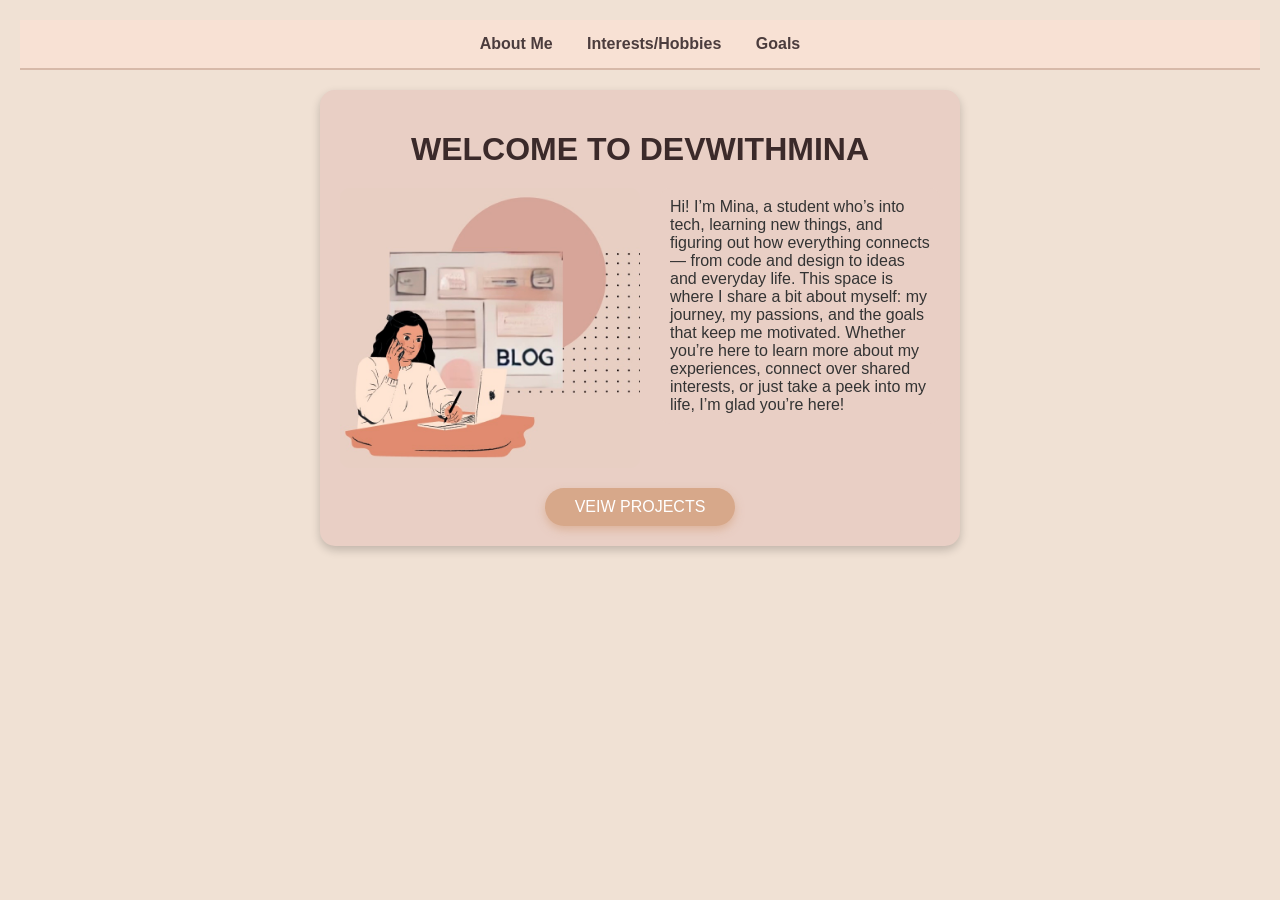
==== index.html @ c3a7d9b5 "Add files via upload" ====
<html>
    <head>
        <meta charset="UTF-8">
   <meta name="viewport" content="width=device-width, initial-scale=1.0">
        <link rel="stylesheet" href="summativec.css">
        <title>
          DevWithMina
            
        </title>
    </head>
    <body>  
<nav>
   
  <a href="aboutme.html">About Me</a>
    <a href="intrests.html">Interests/Hobbies</a>
  <a href="goals.html">Goals</a>
</nav>
   <div class="container">
  <h1>WELCOME TO DEVWITHMINA</h1>
  <div class="content-box">
      <img src="homepagepic.jpg" width="300" height="300">
    
    <div class="text-box">
      <p>Hi! I’m Mina, a student who’s into tech, learning new things, and figuring out how everything connects — from code and design to ideas and everyday life. This space is where I share a bit about myself: my journey, my passions, and the goals that keep me motivated. Whether you’re here to learn more about my experiences, connect over shared interests, or just take a peek into my life, I’m glad you’re here!</p>
    </div>
  </div>
   
       <!--<button class="view-projects">VIEW PROJECTS</button>-->
        <button class="view-projects" id="project">VEIW PROJECTS</button>
       
</div>
    

 <script>

  document.getElementById('project').addEventListener('click', function() {

    window.location.href = 'projects.html';

  });
        </script>
    </body>
</html>
---- summativec.css ----
body {
      margin: 0;
      padding: 20px;
      background-color: #f0e1d4;
      font-family: Arial, sans-serif;
    }

    nav {
      background-color: #F8E1D4;
      padding: 15px;
      text-align: center;
      border-bottom: 2px solid #D7B9A9;
      margin-bottom: 20px;
    }

    nav a {
      text-decoration: none;
      color: #4B3C3D;
      font-weight: bold;
      margin: 0 15px;
      transition: color 0.3s ease;
    }

    nav a:hover {
      color: #CFA6A0;
    }

    .container {
      background-color: #e9cfc5;
      border-radius: 15px;
      padding: 20px;
      box-shadow: 0 4px 10px rgba(0, 0, 0, 0.2);
      position: relative;
      max-width: 600px;
      margin: 0 auto;
    }

    h1 {
      font-size: 32px;
      font-weight: bold;
      text-align: center;
      color: #3b2a2a;
      margin-bottom: 20px;
    }

    .content-box {
      display: flex;
      align-items: flex-start;
      margin-bottom: 20px;
      flex-wrap: wrap;
      gap: 20px;
      position: relative;
    }

    .content-box img {
      display: block;
      max-width: 300px;
      width: 100%;
      height: auto;
      border-radius: 10px;
      flex-shrink: 0;
    }

    .text-box {
      background-color: #e9cfc5;
      padding: 10px;
      border-radius: 10px;
      flex: 1;
      position: relative;
      z-index: 1;
    }

    p {
      font-size: 16px;
      color: #333;
      margin: 0;
    }

    .view-projects {
      display: block;
      margin: 0 auto;
      padding: 10px 30px;
      border: none;
      border-radius: 25px;
      background-color: #d7a88a;
      color: white;
      font-size: 16px;
      cursor: pointer;
      box-shadow: 0 4px 8px rgba(215,168,138,0.7);
      transition: background-color 0.3s ease, box-shadow 0.3s ease;
      position: relative;
      z-index: 10; /* Put button on top */
    }

    .view-projects:hover {
      background-color: #c78a7e;
      box-shadow: 0 6px 12px rgba(199,138,126,0.9);
    }

    /* Responsive Design */
    @media (max-width: 600px) {
      nav {
        font-size: 14px;
        padding: 10px;
      }

      nav a {
        margin: 0 10px;
      }

      .content-box {
        flex-direction: column;
      }

      .content-box img {
        max-width: 100%;
        margin-bottom: 15px;
      }

      .text-box {
        width: 100%;
      }
    }
.project-container {
  display: flex;
  flex-wrap: wrap;
  gap: 20px;
  justify-content: center;
  padding: 20px;
}

.project-card {
  background-color: #ffffff;
  border-radius: 15px;
  box-shadow: 0 4px 12px rgba(0, 0, 0, 0.1);
  width: 300px;
  padding: 20px;
  transition: transform 0.2s ease, box-shadow 0.2s ease;
}

.project-card:hover {
  transform: translateY(-5px);
  box-shadow: 0 6px 20px rgba(0, 0, 0, 0.15);
}

.project-card h3 {
  margin-top: 0;
  font-size: 1.4em;
  color: #333;
}

.project-card p {
  font-size: 0.95em;
  color: #666;
  line-height: 1.5;
}

.project-card button {
  margin-top: 10px;
  padding: 10px 15px;
  background-color: #D7B9A9;
  color: white;
  border: none;
  border-radius: 8px;
  cursor: pointer;
  transition: background-color 0.2s ease;
}
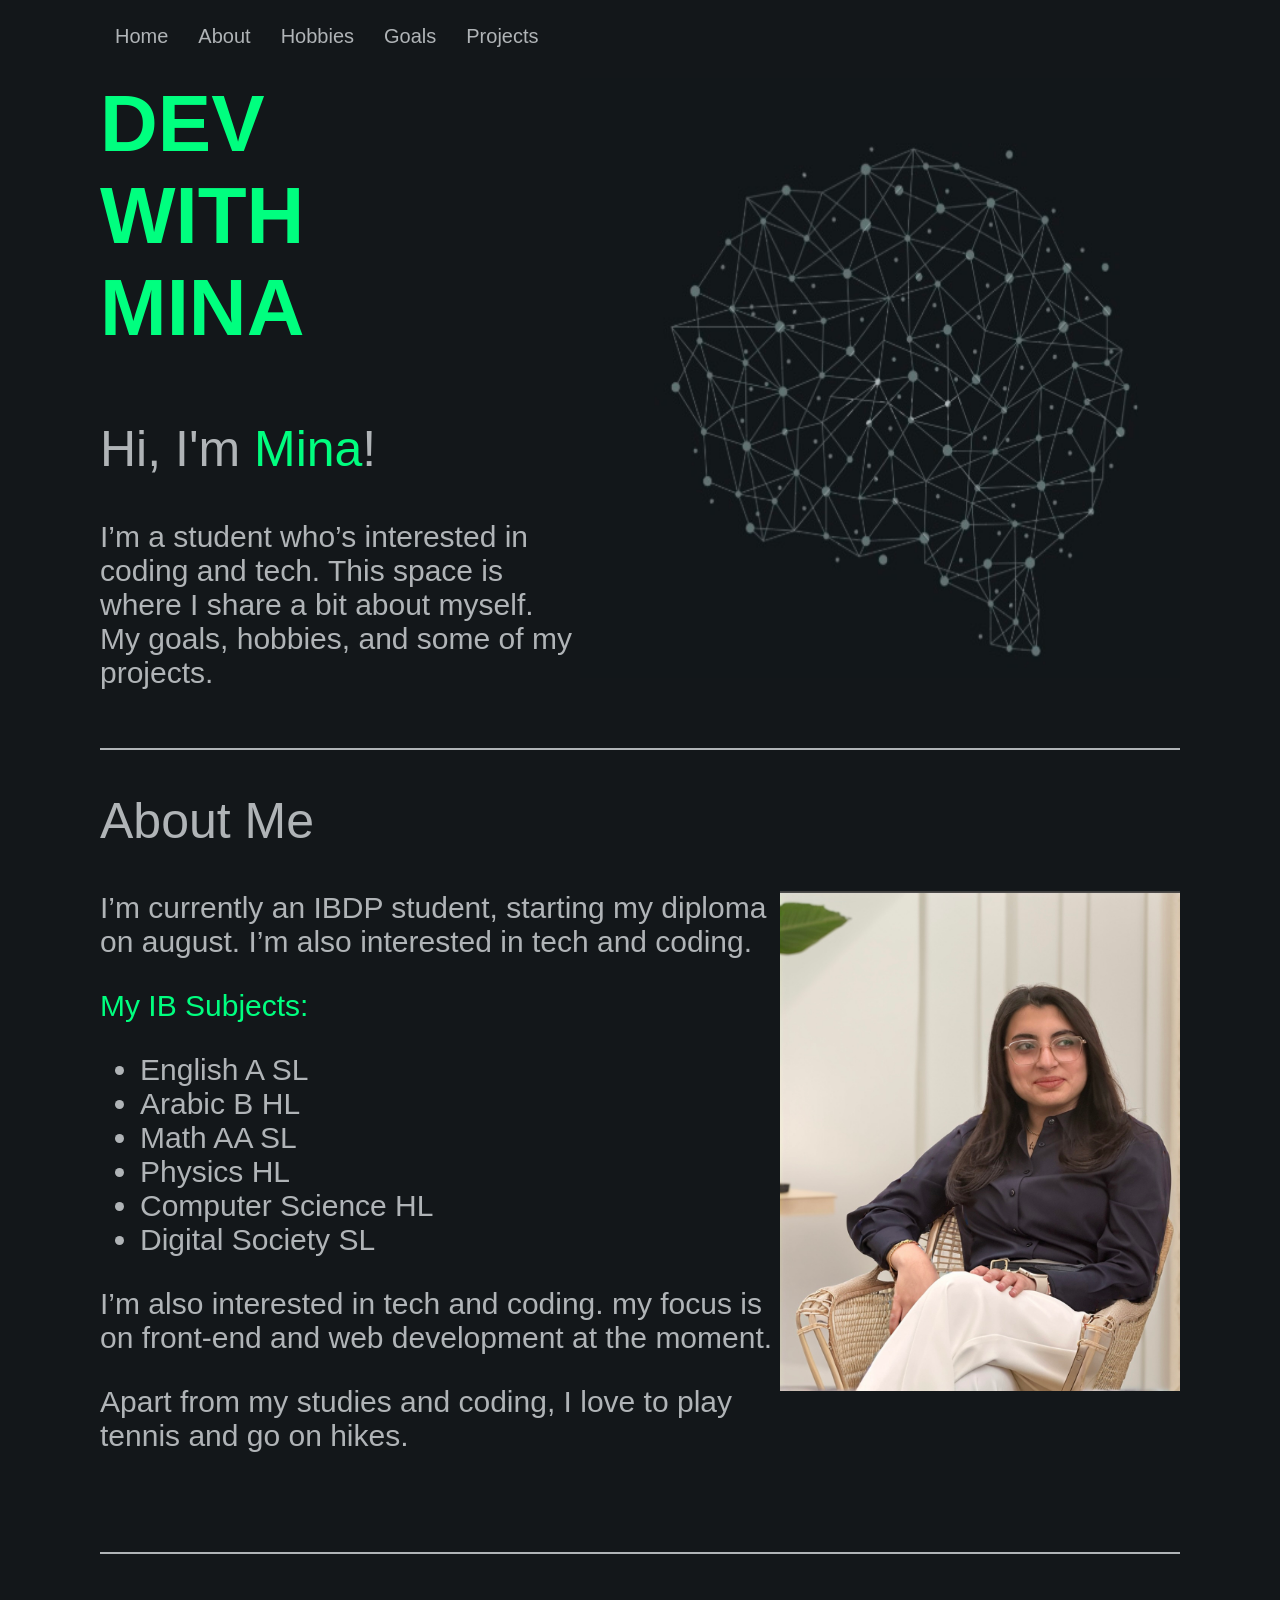
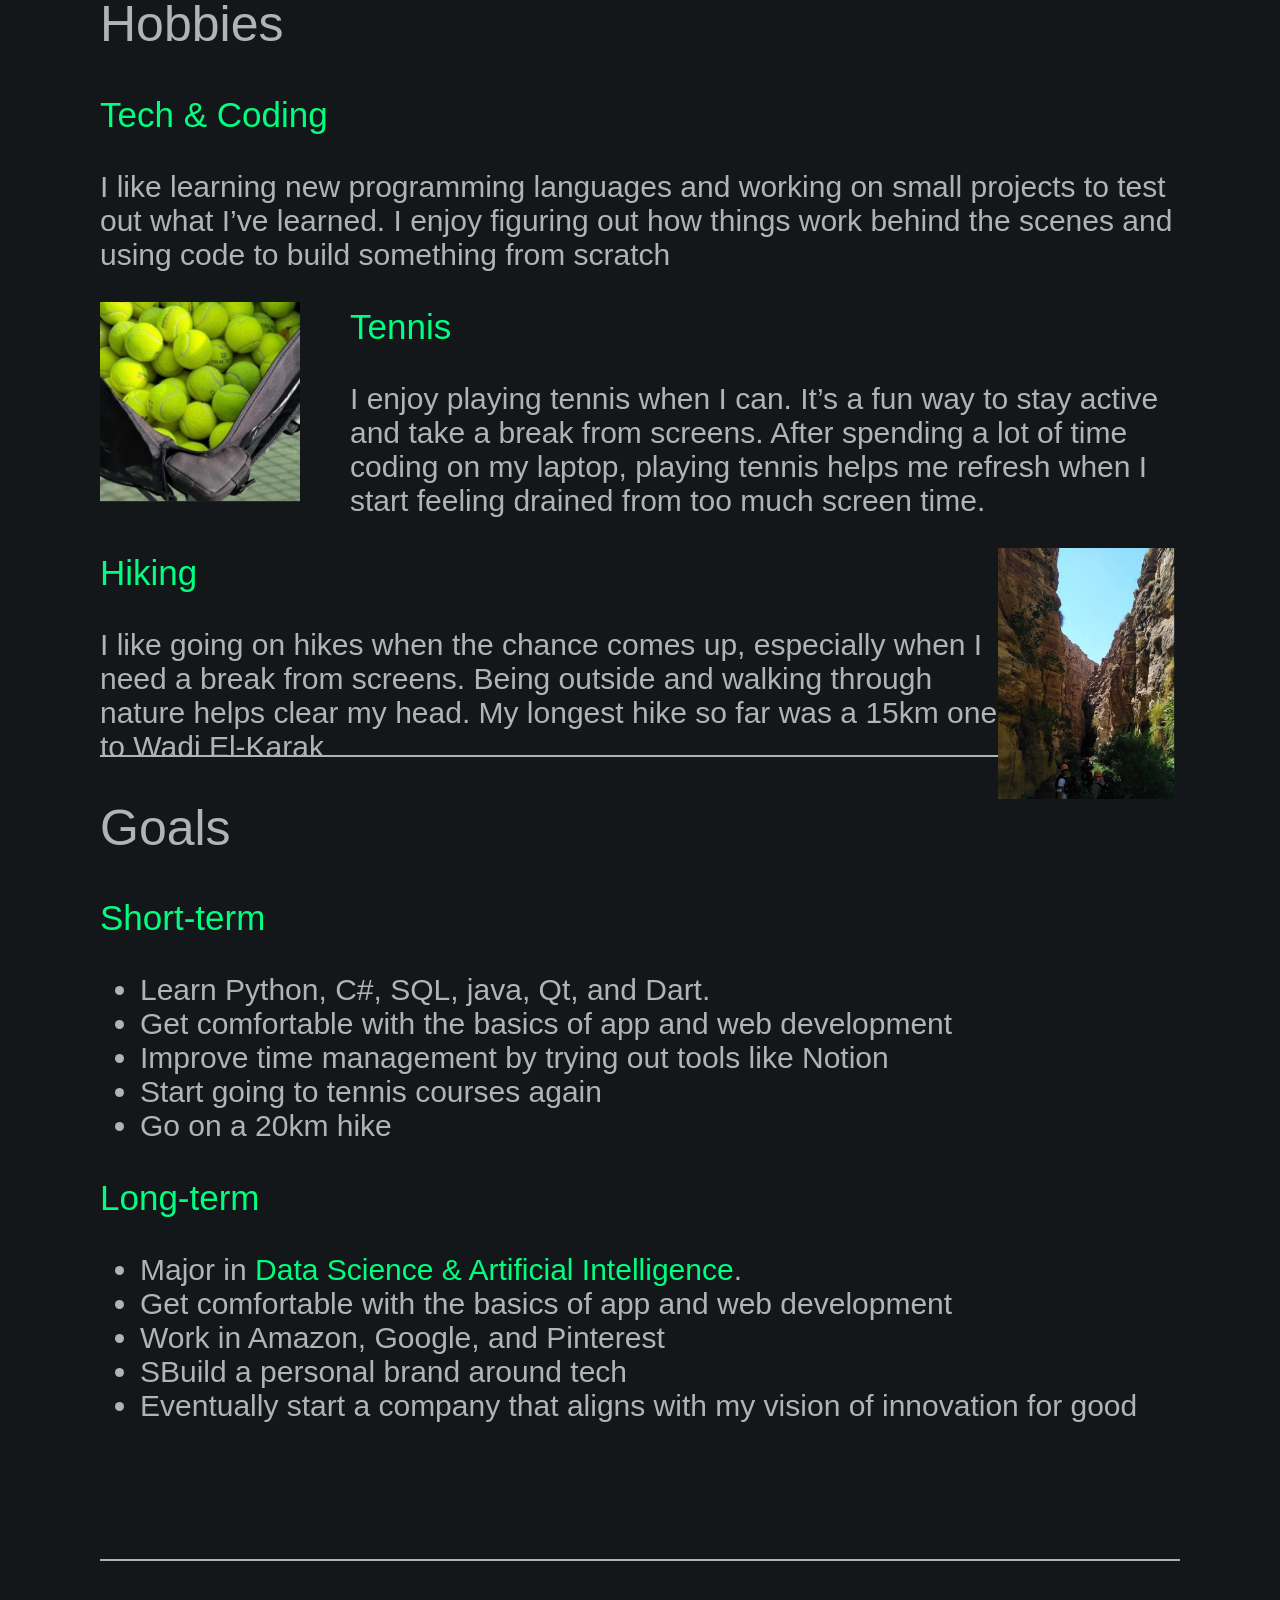
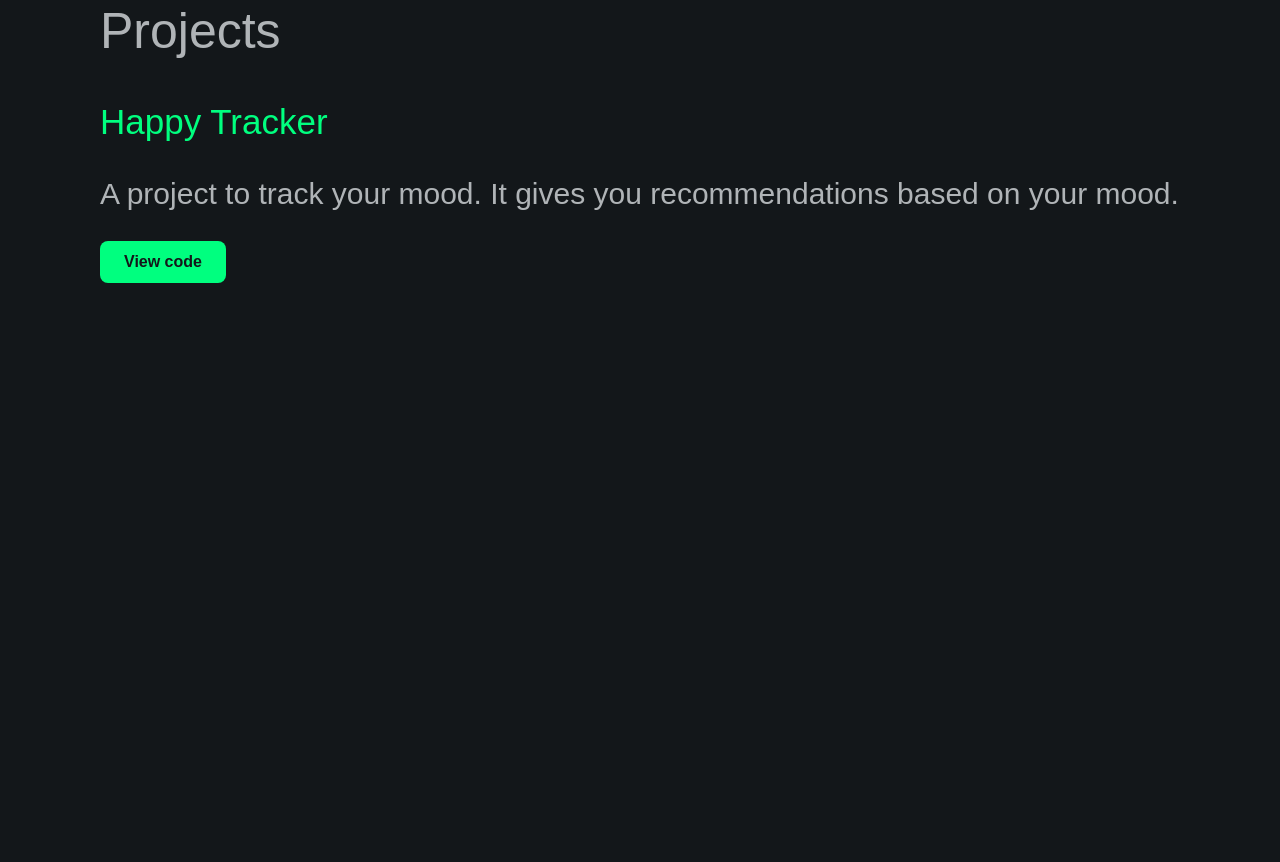
==== commit 63d65839: "Add files via upload" ====
--- a/index.html
+++ b/index.html
@@ -1,43 +1,108 @@
 <html>
     <head>
         <meta charset="UTF-8">
-   <meta name="viewport" content="width=device-width, initial-scale=1.0">
-        <link rel="stylesheet" href="summativec.css">
-        <title>
-          DevWithMina
+            <link rel="stylesheet" href="index.css">
+        <title> devwithMina </title>
+        <meta name="viewport" content="width=device-width, initial-scale=1" />
+        </head>
+    <body>
+        <nav>
+            <a href="#home">Home</a>
+            <a href="#about">About</a>
+            <a href="#hobbies">Hobbies</a>
+            <a href="#goals">Goals</a>
+            <a href="#projects">Projects</a>
+            </nav>
+     
+        <section class="home" id="home">
+            <div class="img">
+            <img src="homepage.jpg" width="600" height="600">
+                </div>
+            <h1>DEV<br>WITH<br>MINA</h1>
+            <h2>Hi, I'm <span style="color:#00ff7f"> Mina</span>!</h2>
+            <div class="intro">
+            <p>I’m a student who’s interested  in coding and tech. This space is where I share a bit about myself. My goals, hobbies, and some of my projects. </p>
+            </div>
+          </section>
+        <section class="about" id="about">
+
+           <h2>About Me</h2>
+           <div class="img">
+           <img src="about.jpg" width="400" height="500">
+               </div>
+           <p>I’m currently an IBDP student, starting my diploma on august. I’m also interested in tech and coding.</p>
+           <p><span style="color:#00ff7f">My IB Subjects:</span></p>
+           <ul class="list">
+               <li>English A SL</li>
+               <li>Arabic B HL</li>
+               <li>Math AA SL</li>
+               <li>Physics HL</li>
+               <li>Computer Science HL</li>
+               <li>Digital Society SL</li>
+           </ul>
+           <p>I’m also interested in tech and coding. my focus is on front-end and web development at the moment.</p>
+           <p>Apart from my studies and coding, I love to play tennis and go on hikes.</p>
+          </section>
+        
+        <section class="hobbies" id="hobbies">
+            <h2>Hobbies</h2>
+            <h3>Tech & Coding</h3>
+            <p>I like learning new programming languages and working on small projects to test out what I’ve learned. I enjoy figuring out how things work behind the scenes and using code to build something from scratch</p>
+            <div class="img1">
+            <img src="tennis.jpg" width="200" height="200">
+                </div>
+            <h3>Tennis</h3>
+            <p>I enjoy playing tennis when I can. It’s a fun way to stay active and take a break from screens. After spending a lot of time coding on my laptop, playing tennis helps me refresh when I start feeling drained from too much screen time. </p>
+            <div class="img">
+            <img src="hiking.jpg" width="182" height="298">
+                </div>
+            <h3>Hiking</h3>
             
-        </title>
-    </head>
-    <body>  
-<nav>
-   
-  <a href="aboutme.html">About Me</a>
-    <a href="intrests.html">Interests/Hobbies</a>
-  <a href="goals.html">Goals</a>
-</nav>
-   <div class="container">
-  <h1>WELCOME TO DEVWITHMINA</h1>
-  <div class="content-box">
-      <img src="homepagepic.jpg" width="300" height="300">
-    
-    <div class="text-box">
-      <p>Hi! I’m Mina, a student who’s into tech, learning new things, and figuring out how everything connects — from code and design to ideas and everyday life. This space is where I share a bit about myself: my journey, my passions, and the goals that keep me motivated. Whether you’re here to learn more about my experiences, connect over shared interests, or just take a peek into my life, I’m glad you’re here!</p>
-    </div>
-  </div>
-   
-       <!--<button class="view-projects">VIEW PROJECTS</button>-->
-        <button class="view-projects" id="project">VEIW PROJECTS</button>
-       
-</div>
-    
+            <p>I like going on hikes when the chance comes up, especially when I need a break from screens. Being outside and walking through nature helps clear my head. My longest hike so far was a 15km one to Wadi El-Karak</p>
+          </section>
+        <section class="goals" id="goals">
+            <h2>Goals</h2>
+            <h3>Short-term</h3>
+            <ul class="list">
+                <li>Learn Python, C#, SQL, java, Qt, and Dart.</li>
+                <li>Get comfortable with the basics of app and web development</li>
+                <li>Improve time management by trying out tools like Notion</li>
+                <li>Start going to tennis courses again</li>
+                <li>Go on a 20km hike</li>
+                </ul>
+            <h3>Long-term</h3>
+            <ul class="list">
+                <li>Major in <span style="color:#00ff7f">Data Science & Artificial Intelligence</span>.</li>
+                <li>Get comfortable with the basics of app and web development</li>
+                <li>Work in Amazon, Google, and Pinterest</li>
+                <li>SBuild a personal brand around tech</li>
+                <li>Eventually start a company that aligns with my vision of innovation for good</li>
+                </ul>
 
- <script>
+          </section>
+        <section class="projects" id="projects">
+            <h2>Projects</h2>
 
-  document.getElementById('project').addEventListener('click', function() {
+            <div>
+              <h3>Happy Tracker</h3>
+              <p>A project to track your mood. It gives you recommendations based on your mood.</p>
+            <div class="github-btn">
+              <button onclick="openProjectLink(0)">View code</button>
+              </div>
+            </div>
+            <script>
+                function openProjectLink(index) {
+          const projectLinks = [
+            "https://github.com/minaalfathil/HappyTracker.git",
+          ];
+          if (projectLinks[index]) {
+            window.open(projectLinks[index], "_blank");
+          } else {
+            console.error("Project link not found.");
+          }
+        }            </script>
+          </section>
+        </body>
+    </html>
 
-    window.location.href = 'projects.html';
 
-  });
-        </script>
-    </body>
-</html>
--- a/index.css
+++ b/index.css
@@ -0,0 +1,134 @@
+body {
+    background-color: #13171a;
+    margin-left: 100px;
+    margin-right: 100px;
+    padding-top: 80px;
+    overflow-x: hidden;
+}
+
+h1 {
+    margin-top: 50px;
+    color: #00ff7f;
+    font-family: sans-serif;
+    font-weight: bold;
+    font-size: 80px;
+}
+
+h2 {
+    color: #b0b4b7;
+    font-family: sans-serif;
+    font-weight: normal;
+    font-size: 50px;
+}
+
+h3 {
+    color: #00ff7f;
+    font-family: sans-serif;
+    font-weight: normal;
+    font-size: 35px;
+}
+
+nav {
+    position: fixed;
+    top: 0;
+    left: 0;
+    right: 0;
+    z-index: 1000;
+    width: 100%;
+    background-color: #13171a;
+    display: flex;
+    padding: 10px 100px;
+    box-sizing: border-box;
+    margin-bottom:20px;
+    height: 40px; /* Explicit height to ensure consistent calculation */
+}
+
+nav a {
+    color: #b0b4b7;
+    font-family: sans-serif;
+    font-size: 20px;
+    text-decoration: none;
+    padding: 15px;
+    margin: 0;
+    display: inline-flex;
+}
+
+nav a:hover {
+    color: #00ff7f;
+}
+
+section {
+    border-bottom: 2px solid #b0b4b7;
+    margin-bottom: 40px;
+    padding-bottom: 40px;
+    scroll-margin-top: 60px;
+        
+        position: relative;
+        top: -60px;
+}
+
+.home {
+    background-color: #13171a;
+    height: 70vh;
+}
+
+.about {
+    background-color: #13171a;
+    height: 80vh;
+}
+
+.hobbies {
+    background-color: #13171a;
+    height: 80vh;
+}
+
+.goals {
+    background-color: #13171a;
+    height: 80vh;
+    
+}
+
+.projects {
+    background-color: #13171a;
+    height: 80vh;
+    border-bottom:none;
+}
+
+p {
+    color: #b0b4b7;
+    font-family: sans-serif;
+    font-size: 30px;
+}
+
+.list {
+    color: #b0b4b7;
+    font-family: sans-serif;
+    font-size: 30px;
+}
+
+.img {
+    float: right;
+    float: top;
+    margin-bottom: 90px;
+}
+
+.img1 {
+    float: left;
+    float: top;
+    margin-right: 50px;
+}
+.github-btn button {
+    background-color: #00ff7f;
+    color: #13171a;
+    padding: 12px 24px;
+    border: none;
+    border-radius: 8px;
+    font-weight: 600;
+    font-size: 1rem;
+    cursor: pointer;
+    transition: background-color 0.3s ease;
+}
+
+.github-btn button:hover {
+    background-color: #b0b4b7;
+}
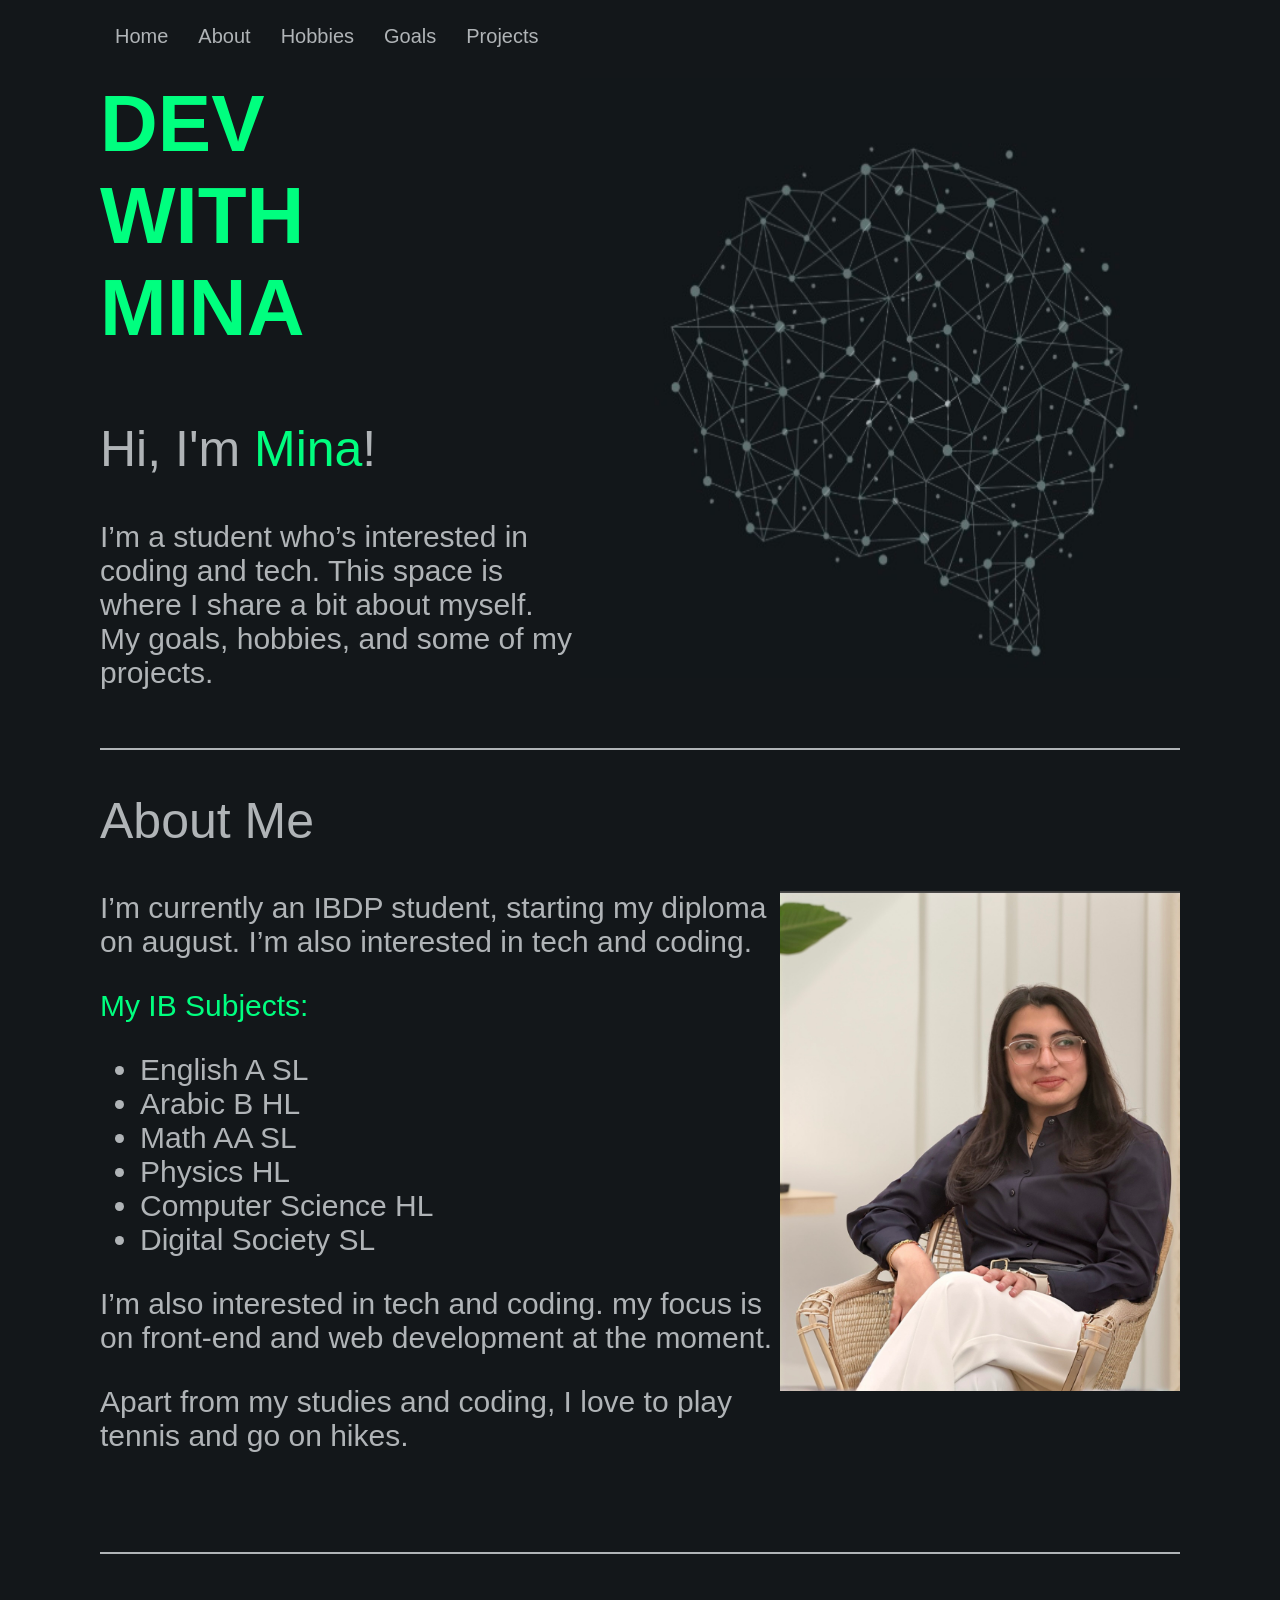
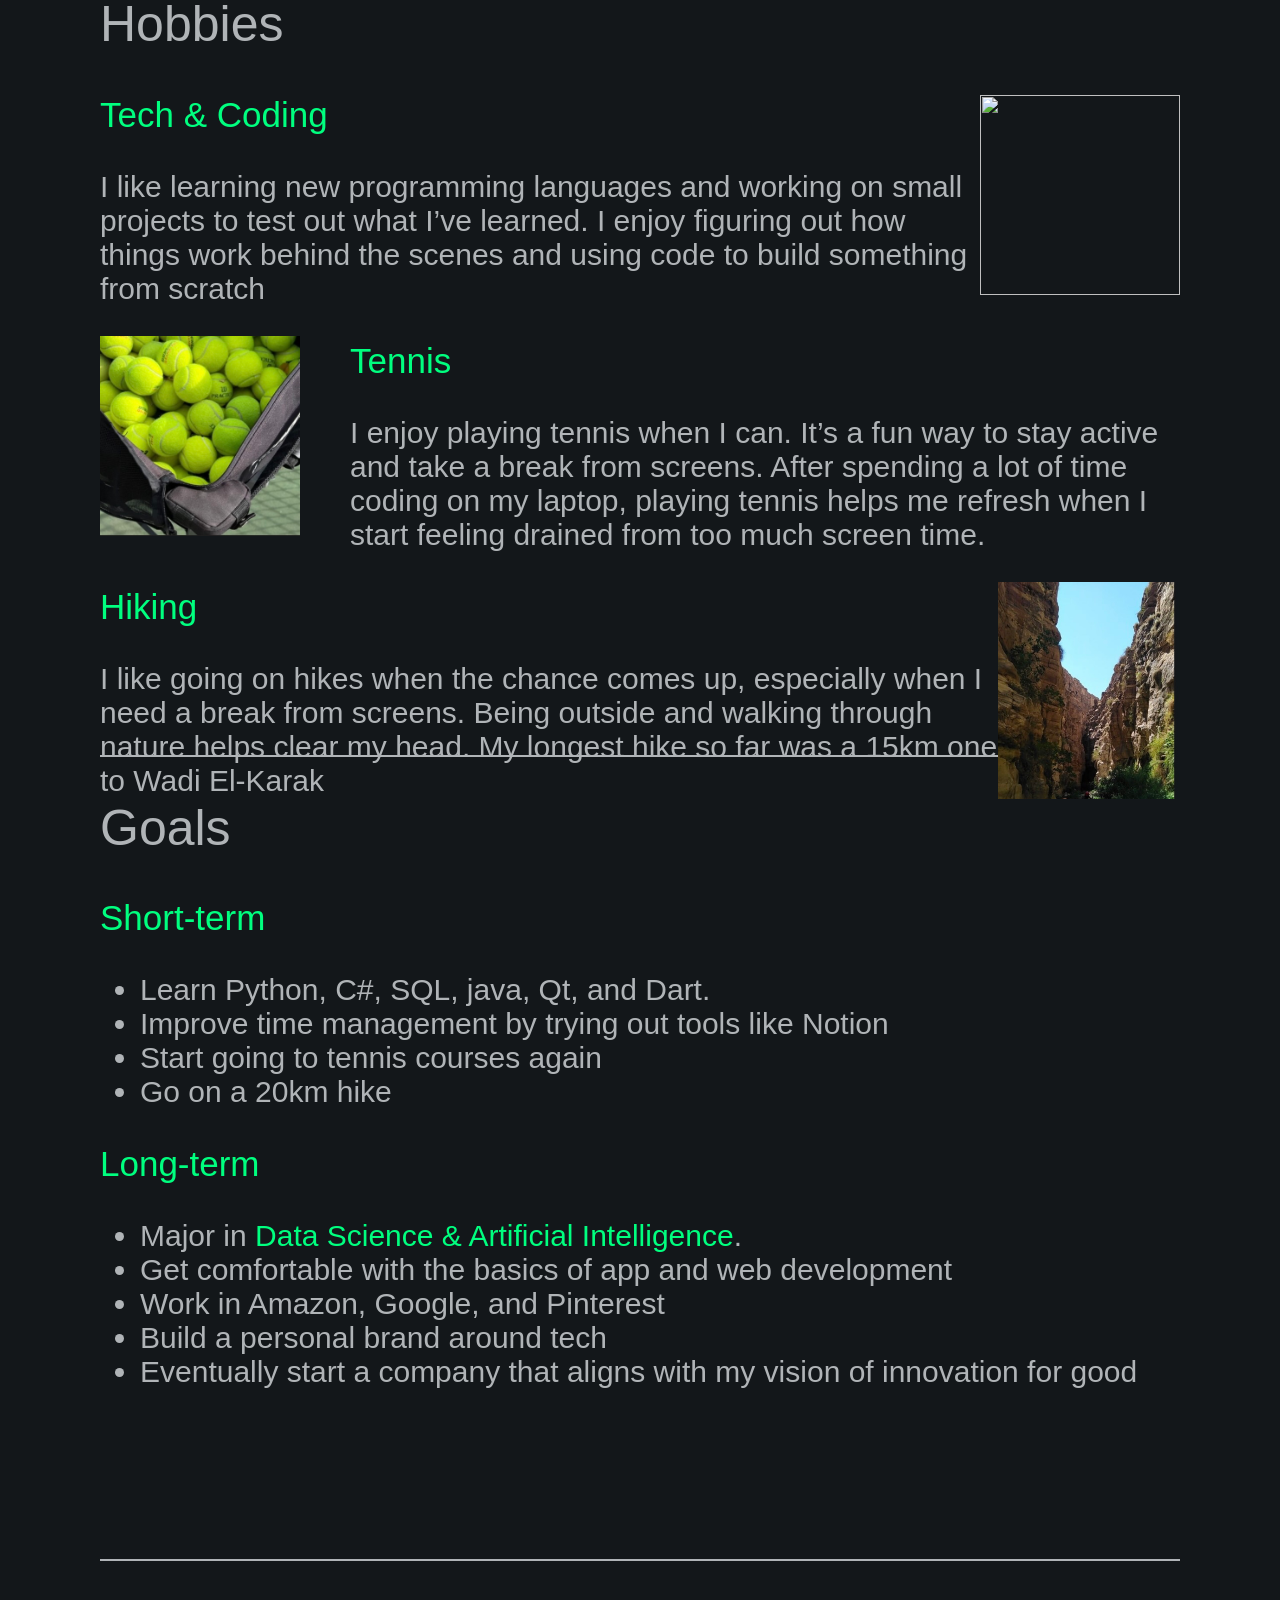
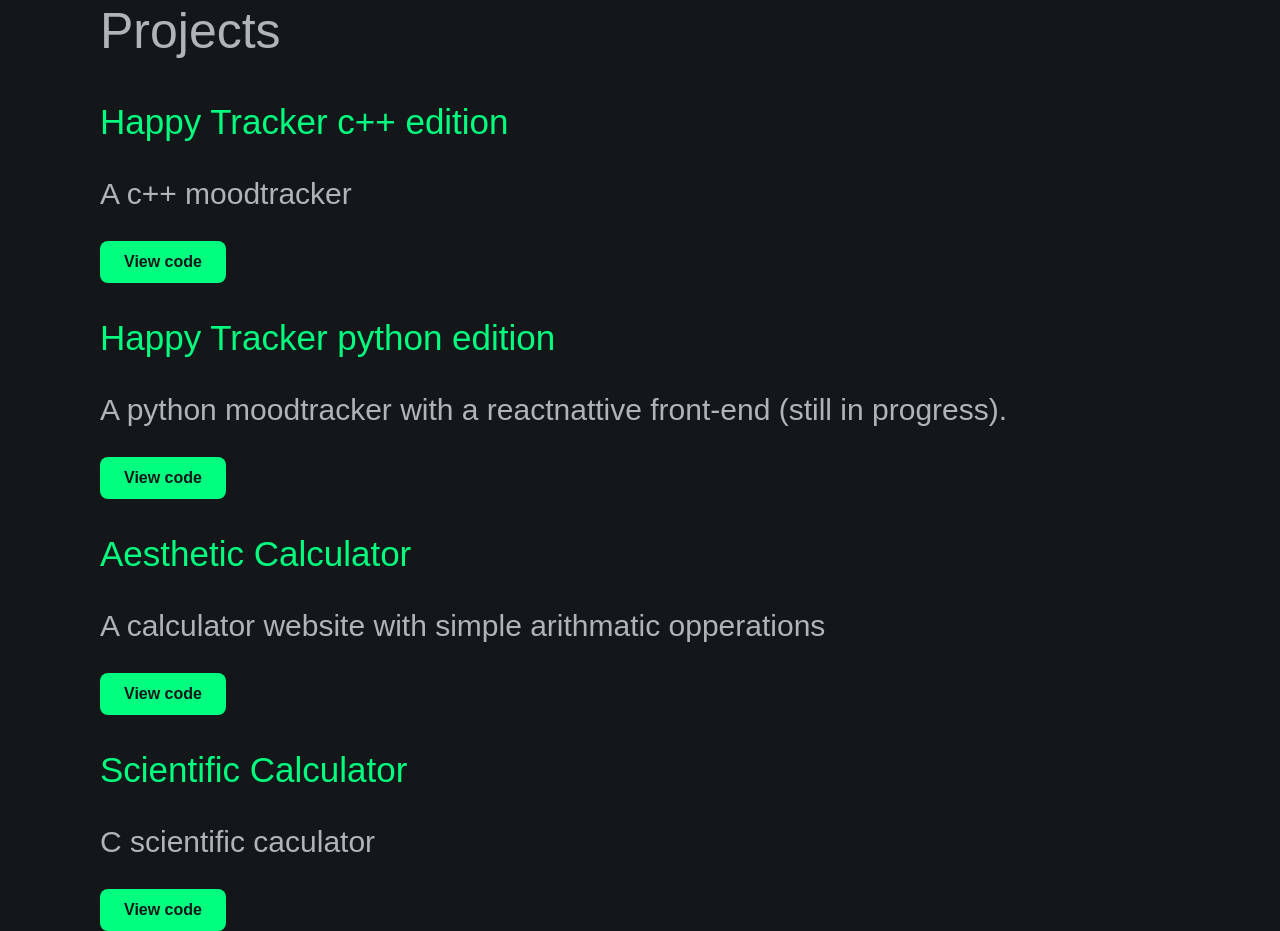
==== commit 84e5a7a4: "Update index.html" ====
--- a/index.html
+++ b/index.html
@@ -1,3 +1,5 @@
+
+
 <html>
     <head>
         <meta charset="UTF-8">
@@ -46,18 +48,23 @@
         
         <section class="hobbies" id="hobbies">
             <h2>Hobbies</h2>
+
+            <div class="img">
+            <img src="coding.jpg" width="200" height="200">
+            </div>
             <h3>Tech & Coding</h3>
             <p>I like learning new programming languages and working on small projects to test out what I’ve learned. I enjoy figuring out how things work behind the scenes and using code to build something from scratch</p>
+          
             <div class="img1">
             <img src="tennis.jpg" width="200" height="200">
                 </div>
             <h3>Tennis</h3>
             <p>I enjoy playing tennis when I can. It’s a fun way to stay active and take a break from screens. After spending a lot of time coding on my laptop, playing tennis helps me refresh when I start feeling drained from too much screen time. </p>
+            
             <div class="img">
             <img src="hiking.jpg" width="182" height="298">
                 </div>
             <h3>Hiking</h3>
-            
             <p>I like going on hikes when the chance comes up, especially when I need a break from screens. Being outside and walking through nature helps clear my head. My longest hike so far was a 15km one to Wadi El-Karak</p>
           </section>
         <section class="goals" id="goals">
@@ -65,7 +72,6 @@
             <h3>Short-term</h3>
             <ul class="list">
                 <li>Learn Python, C#, SQL, java, Qt, and Dart.</li>
-                <li>Get comfortable with the basics of app and web development</li>
                 <li>Improve time management by trying out tools like Notion</li>
                 <li>Start going to tennis courses again</li>
                 <li>Go on a 20km hike</li>
@@ -75,7 +81,7 @@
                 <li>Major in <span style="color:#00ff7f">Data Science & Artificial Intelligence</span>.</li>
                 <li>Get comfortable with the basics of app and web development</li>
                 <li>Work in Amazon, Google, and Pinterest</li>
-                <li>SBuild a personal brand around tech</li>
+                <li>Build a personal brand around tech</li>
                 <li>Eventually start a company that aligns with my vision of innovation for good</li>
                 </ul>
 
@@ -84,16 +90,40 @@
             <h2>Projects</h2>
 
             <div>
-              <h3>Happy Tracker</h3>
-              <p>A project to track your mood. It gives you recommendations based on your mood.</p>
+              <h3>Happy Tracker c++ edition</h3>
+              <p>A c++ moodtracker</p>
             <div class="github-btn">
               <button onclick="openProjectLink(0)">View code</button>
+              </div>
+            </div>
+            <div>
+              <h3>Happy Tracker python edition</h3>
+              <p>A python moodtracker with a reactnattive front-end (still in progress).</p>
+            <div class="github-btn">
+              <button onclick="openProjectLink(1)">View code</button>
+              </div>
+            </div>
+            <div>
+              <h3>Aesthetic Calculator</h3>
+              <p>A calculator website with simple arithmatic opperations</p>
+            <div class="github-btn">
+              <button onclick="openProjectLink(2)">View code</button>
+              </div>
+            </div>
+            <div>
+              <h3>Scientific Calculator</h3>
+              <p>C scientific caculator</p>
+            <div class="github-btn">
+              <button onclick="openProjectLink(3)">View code</button>
               </div>
             </div>
             <script>
                 function openProjectLink(index) {
           const projectLinks = [
             "https://github.com/minaalfathil/HappyTracker.git",
+            "https://github.com/minaalfathil/HappyTracker-python-backend-with-reactivenative-frontend.git",
+            "https://github.com/minaalfathil/simple-calculator-website.git",
+            "https://github.com/minaalfathil/c-calculator-.git",
           ];
           if (projectLinks[index]) {
             window.open(projectLinks[index], "_blank");
